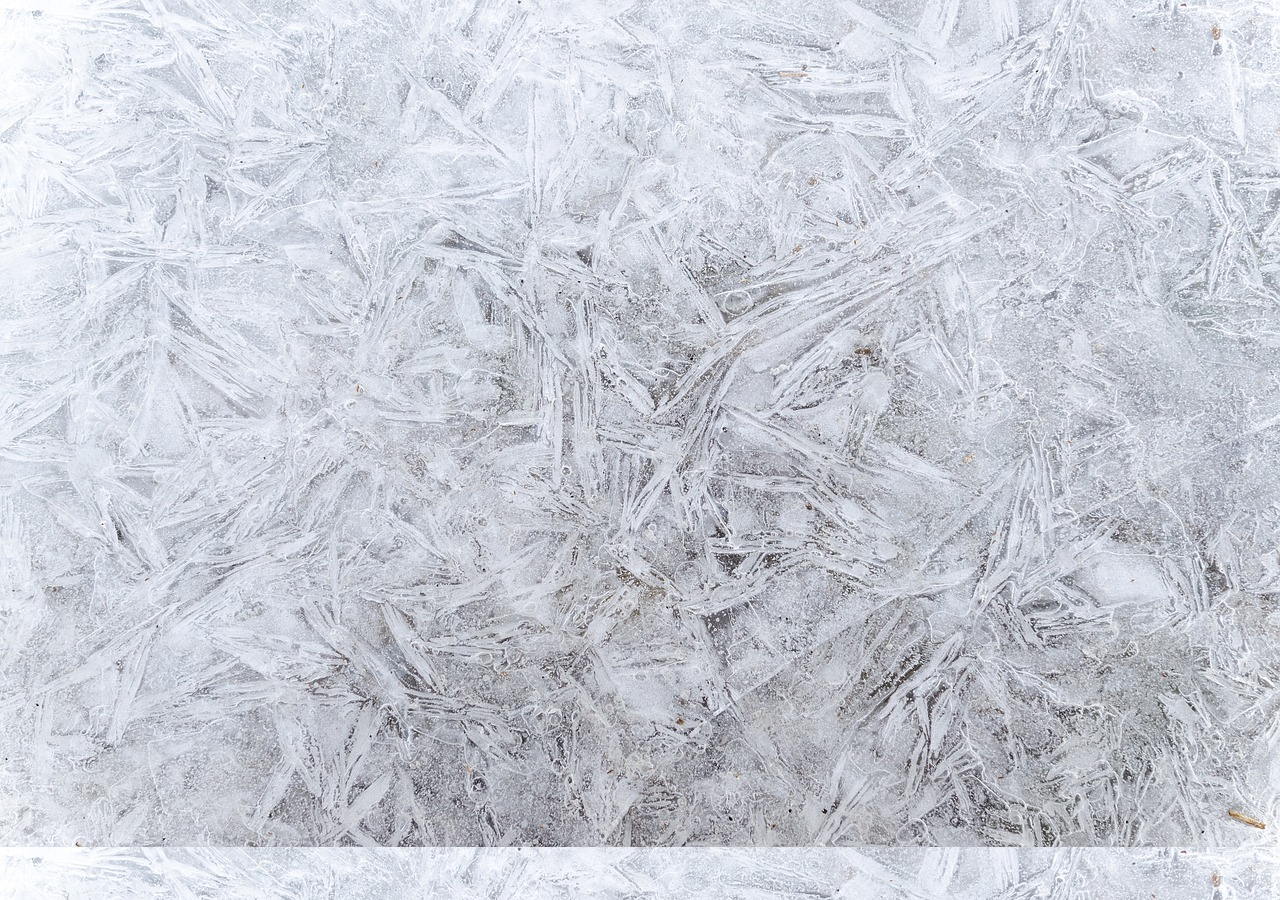
==== index2.html @ 3d3751af "some gameplay done" ====
<!DOCTYPE html>
<html>
<head>
    <meta charset="utf-8">
    <title>Crystal Game</title>
    <meta name="viewport" content="width=device-width, initial-scale=1">
     <!-- Added link to the jQuery Library -->
  <script src="https://cdnjs.cloudflare.com/ajax/libs/jquery/3.2.1/jquery.min.js"></script>
    <link rel="stylesheet" href="./assets/css/style.css">
    <link rel="stylesheet" href="https://stackpath.bootstrapcdn.com/bootstrap/4.3.1/css/bootstrap.min.css"
        integrity="sha384-ggOyR0iXCbMQv3Xipma34MD+dH/1fQ784/j6cY/iJTQUOhcWr7x9JvoRxT2MZw1T" crossorigin="anonymous">
    <script src="./assets/javascript/game.js"></script>
</head>
<body>
    
</body>
</html>
---- assets/css/style.css ----
.jumbotron {
    background-color:orange !important; 
}

body{
    background-image: url('../images/crystalPattern.jpg');
}

.banner{
    height: 150px;
    width: 250px;
    align-content: center;
    border: solid 7px #0d9263;
    text-align: center;
    padding: 1rem;
    font-size: 45px;
    margin-bottom: 1rem;
    background: #CB6F34;
}

#instructionBox{
    font-family: 'Open Sans', sans-serif;
    font-size: 20px;
    text-align: left;
    /* border: solid 4px #4aba91; */
    font: #494b4b;
    background: #FCE6CF;
    margin-bottom: 1rem;
}

.scoreBox{
    /* border: solid 4px #4aba91; */
    font: #494b4b;
    font-family: 'Open Sans', sans-serif;
    /* padding: 1rem 2rem 1rem 1rem; */
    font-size:  30px;
    text-align: left;
    background:  rgba(245, 245, 245, 0.966);
}

#randomBox{
    /* border: solid 4px #4aba91; */
    font: #494b4b;
    font-family: 'Open Sans', sans-serif;
    font-size:  30px;
    text-align: left;
    padding: 1rem 2rem 1rem 1rem;
    /* margin-bottom: 1rem; */
    background: #53C987;
}


#crystals{
    border: solid 4px #4aba91;
    background-color:  rgba(245, 245, 245, 0.966);
    padding: 0;
}


#scoreBox{
    border: solid 4px #4aba91;
    font: #494b4b;
    font-family: 'Open Sans', sans-serif;
    font-size:  40px;
    background:  rgba(245, 245, 245, 0.966);
    padding: 1rem;
}

.footer{
    border-top: solid 4px #4aba91;
    font: #494b4b;
    font-family: 'Lucida Sans', 'Lucida Sans Regular', 'Lucida Grande', 'Lucida Sans Unicode', Geneva, Verdana, sans-serif;
    font-size:  12px;
    background: #d4ce46;
    overflow: auto;
    padding: 1rem;
    text-align: center;
    position: fixed;
    left: 0;
    bottom: 0;
    width: 100%;
}
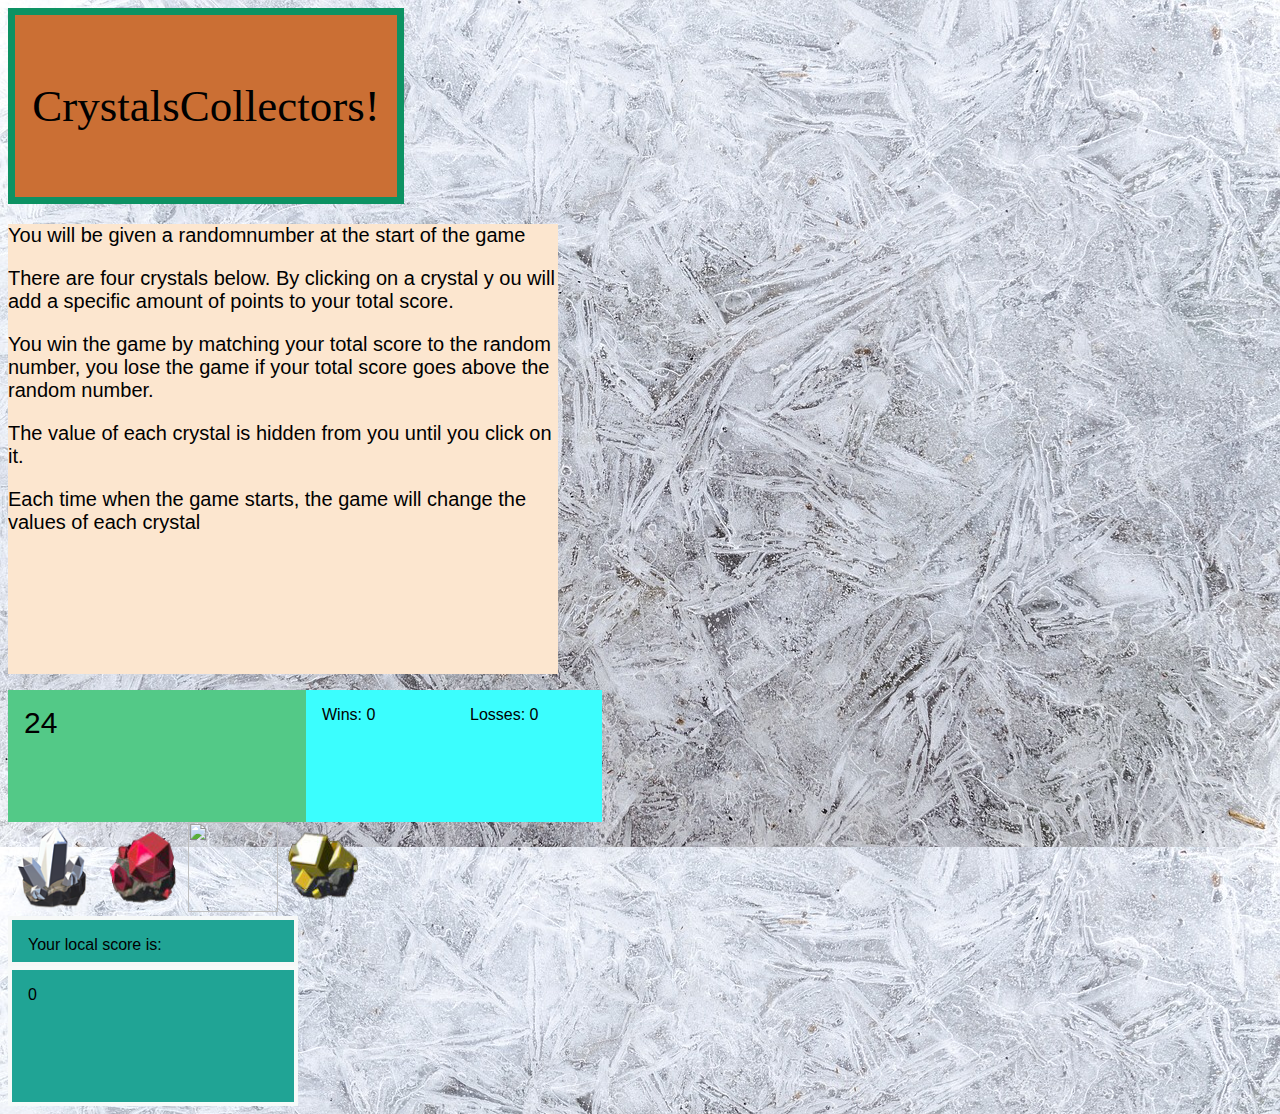
==== commit e1eb0289: "Most of it is done. Just clean up left." ====
--- a/index2.html
+++ b/index2.html
@@ -7,11 +7,11 @@
      <!-- Added link to the jQuery Library -->
   <script src="https://cdnjs.cloudflare.com/ajax/libs/jquery/3.2.1/jquery.min.js"></script>
     <link rel="stylesheet" href="./assets/css/style.css">
-    <link rel="stylesheet" href="https://stackpath.bootstrapcdn.com/bootstrap/4.3.1/css/bootstrap.min.css"
-        integrity="sha384-ggOyR0iXCbMQv3Xipma34MD+dH/1fQ784/j6cY/iJTQUOhcWr7x9JvoRxT2MZw1T" crossorigin="anonymous">
-    <script src="./assets/javascript/game.js"></script>
+    <!-- <link rel="stylesheet" href="https://stackpath.bootstrapcdn.com/bootstrap/4.3.1/css/bootstrap.min.css"
+        integrity="sha384-ggOyR0iXCbMQv3Xipma34MD+dH/1fQ784/j6cY/iJTQUOhcWr7x9JvoRxT2MZw1T" crossorigin="anonymous"> -->
+    <script src="./assets/javascript/game2.js"></script>
 </head>
 <body>
-    
+    <div id="main-div"></div>
 </body>
 </html>--- a/assets/css/style.css
+++ b/assets/css/style.css
@@ -8,7 +8,7 @@
 
 .banner{
     height: 150px;
-    width: 250px;
+    width: 350px;
     align-content: center;
     border: solid 7px #0d9263;
     text-align: center;
@@ -19,6 +19,8 @@
 }
 
 #instructionBox{
+    height: 450px;
+    width: 550px;
     font-family: 'Open Sans', sans-serif;
     font-size: 20px;
     text-align: left;
@@ -29,16 +31,24 @@
 }
 
 .scoreBox{
+    display: inline-block;
+    /* float: left; */
+    height: 100px;
+    width: 100px;
+    background:  #3BFEFE;
     /* border: solid 4px #4aba91; */
     font: #494b4b;
     font-family: 'Open Sans', sans-serif;
-    /* padding: 1rem 2rem 1rem 1rem; */
-    font-size:  30px;
+    padding: 1rem 2rem 1rem 1rem;
+    font-size:  16px;
     text-align: left;
-    background:  rgba(245, 245, 245, 0.966);
 }
 
 #randomBox{
+    /* display: inline-block; */
+    float: left;
+    height: 100px;
+    width: 250px;
     /* border: solid 4px #4aba91; */
     font: #494b4b;
     font-family: 'Open Sans', sans-serif;
@@ -56,13 +66,31 @@
     padding: 0;
 }
 
+.crystal-image {
+    width: 90px;
+    height: 90px;
+}
 
-#scoreBox{
-    border: solid 4px #4aba91;
+
+#localScore{
+    height: 10px;
+    width: 250px;
+    border: solid 4px #f6f8f7;
     font: #494b4b;
     font-family: 'Open Sans', sans-serif;
-    font-size:  40px;
-    background:  rgba(245, 245, 245, 0.966);
+    /* font-size:  40px; */
+    background: #20A495;
+    padding: 1rem;
+}
+
+#localScoreNumber{
+    height: 100px;
+    width: 250px;
+    border: solid 4px #f7faf9;
+    font: #494b4b;
+    font-family: 'Open Sans', sans-serif;
+    /* font-size:  40px;  */
+    background: #20A495;
     padding: 1rem;
 }
 
